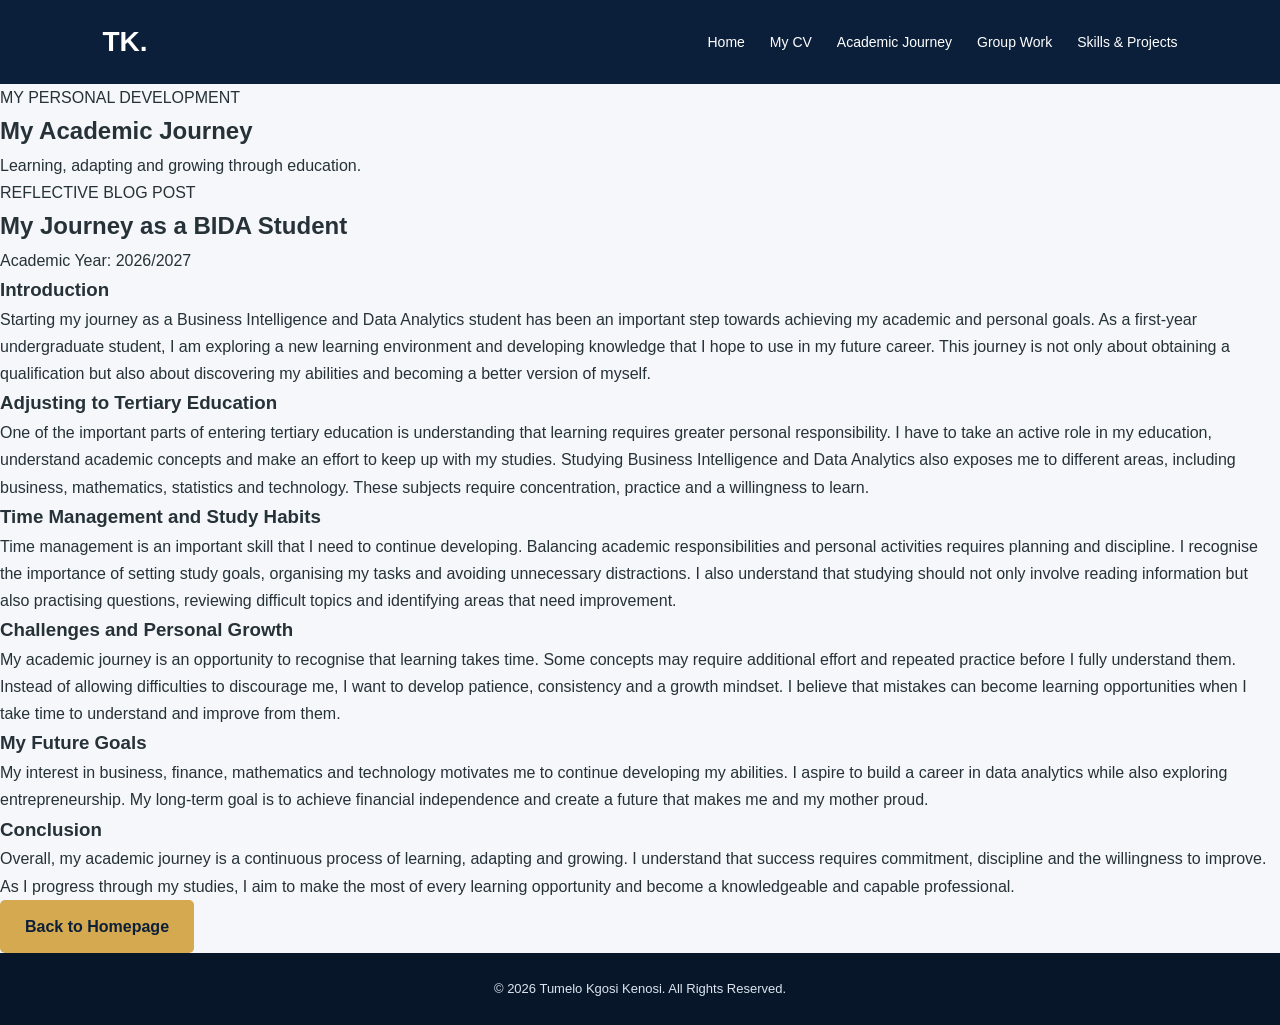
==== academic.html @ 50589496 "Create academic.html" ====
<!DOCTYPE html>
<html lang="en">
<head>
    <meta charset="UTF-8">
    <meta name="viewport" content="width=device-width, initial-scale=1.0">

    <title>My Academic Journey | Tumelo Kgosi Kenosi</title>

    <link rel="stylesheet" href="style.css">
</head>

<body>

    <!-- NAVIGATION -->
    <header>
        <nav class="navbar">
            <a href="index.html" class="logo">TK.</a>

            <ul class="nav-links">
                <li><a href="index.html">Home</a></li>
                <li><a href="cv.html">My CV</a></li>
                <li><a href="academic.html">Academic Journey</a></li>
                <li><a href="groupwork.html">Group Work</a></li>
                <li><a href="skills.html">Skills & Projects</a></li>
            </ul>
        </nav>
    </header>


    <!-- PAGE INTRODUCTION -->
    <section class="blog-hero">
        <p>MY PERSONAL DEVELOPMENT</p>
        <h1>My Academic Journey</h1>
        <p>Learning, adapting and growing through education.</p>
    </section>


    <!-- BLOG CONTENT -->
    <main class="blog-container">

        <article class="blog-post">

            <p class="blog-category">REFLECTIVE BLOG POST</p>

            <h2>My Journey as a BIDA Student</h2>

            <p class="blog-date">
                Academic Year: 2026/2027
            </p>

            <div class="blog-content">

                <h3>Introduction</h3>

                <p>
                    Starting my journey as a Business Intelligence
                    and Data Analytics student has been an important
                    step towards achieving my academic and personal
                    goals. As a first-year undergraduate student,
                    I am exploring a new learning environment and
                    developing knowledge that I hope to use in my
                    future career. This journey is not only about
                    obtaining a qualification but also about
                    discovering my abilities and becoming a better
                    version of myself.
                </p>


                <h3>Adjusting to Tertiary Education</h3>

                <p>
                    One of the important parts of entering tertiary
                    education is understanding that learning
                    requires greater personal responsibility.
                    I have to take an active role in my education,
                    understand academic concepts and make an effort
                    to keep up with my studies. Studying Business
                    Intelligence and Data Analytics also exposes me
                    to different areas, including business,
                    mathematics, statistics and technology.
                    These subjects require concentration, practice
                    and a willingness to learn.
                </p>


                <h3>Time Management and Study Habits</h3>

                <p>
                    Time management is an important skill that I
                    need to continue developing. Balancing academic
                    responsibilities and personal activities
                    requires planning and discipline. I recognise
                    the importance of setting study goals,
                    organising my tasks and avoiding unnecessary
                    distractions. I also understand that studying
                    should not only involve reading information
                    but also practising questions, reviewing
                    difficult topics and identifying areas that
                    need improvement.
                </p>


                <h3>Challenges and Personal Growth</h3>

                <p>
                    My academic journey is an opportunity to
                    recognise that learning takes time. Some
                    concepts may require additional effort and
                    repeated practice before I fully understand
                    them. Instead of allowing difficulties to
                    discourage me, I want to develop patience,
                    consistency and a growth mindset. I believe
                    that mistakes can become learning opportunities
                    when I take time to understand and improve
                    from them.
                </p>


                <h3>My Future Goals</h3>

                <p>
                    My interest in business, finance, mathematics
                    and technology motivates me to continue
                    developing my abilities. I aspire to build
                    a career in data analytics while also
                    exploring entrepreneurship. My long-term
                    goal is to achieve financial independence
                    and create a future that makes me and my
                    mother proud.
                </p>


                <h3>Conclusion</h3>

                <p>
                    Overall, my academic journey is a continuous
                    process of learning, adapting and growing.
                    I understand that success requires commitment,
                    discipline and the willingness to improve.
                    As I progress through my studies, I aim to
                    make the most of every learning opportunity
                    and become a knowledgeable and capable
                    professional.
                </p>

            </div>

        </article>

        <a href="index.html" class="btn">
            Back to Homepage
        </a>

    </main>


    <!-- FOOTER -->
    <footer>
        <p>
            &copy; 2026 Tumelo Kgosi Kenosi.
            All Rights Reserved.
        </p>
    </footer>

</body>
</html>
---- style.css ----
/* =================================
   1. GENERAL WEBSITE SETTINGS
================================= */

* {
    margin: 0;
    padding: 0;
    box-sizing: border-box;
    scroll-behavior: smooth;
}

body {
    font-family: Arial, sans-serif;
    background-color: #f5f7fa;
    color: #263238;
    line-height: 1.7;
}


/* =================================
   2. NAVIGATION BAR
================================= */

header {
    background-color: #0b1f3a;
    padding: 18px 8%;
    position: sticky;
    top: 0;
    z-index: 1000;
}

.navbar {
    display: flex;
    justify-content: space-between;
    align-items: center;
}

.logo {
    color: white;
    font-size: 28px;
    font-weight: bold;
    text-decoration: none;
}

.nav-links {
    display: flex;
    list-style: none;
    gap: 25px;
}

.nav-links a {
    color: white;
    text-decoration: none;
    font-size: 14px;
    transition: 0.3s;
}

.nav-links a:hover {
    color: #d5a94f;
}


/* =================================
   3. HOMEPAGE / HERO SECTION
================================= */

.hero {
    min-height: 85vh;
    background: linear-gradient(
        120deg,
        #0b1f3a,
        #173d63
    );

    display: flex;
    align-items: center;
    justify-content: space-between;
    padding: 70px 10%;
    gap: 40px;
}

.hero-content {
    max-width: 650px;
    color: white;
}

.intro {
    color: #d5a94f;
    letter-spacing: 3px;
    font-size: 13px;
    font-weight: bold;
    margin-bottom: 20px;
}

.hero h1 {
    font-size: 55px;
    line-height: 1.2;
    margin-bottom: 20px;
}

.hero h1 span {
    color: #d5a94f;
}

.hero h2 {
    font-size: 20px;
    margin-bottom: 20px;
    font-weight: normal;
}

.hero-description {
    color: #dce5ef;
    margin-bottom: 30px;
    max-width: 550px;
}

.btn {
    display: inline-block;
    background-color: #d5a94f;
    color: #0b1f3a;
    padding: 13px 25px;
    border-radius: 5px;
    text-decoration: none;
    font-weight: bold;
    transition: 0.3s;
}

.btn:hover {
    background-color: white;
    transform: translateY(-3px);
}


/* =================================
   4. PROFILE IMAGE PLACEHOLDER
================================= */

.hero-image {
    display: flex;
    justify-content: center;
    align-items: center;
}

.image-placeholder {
    width: 260px;
    height: 300px;
    border: 3px solid #d5a94f;
    border-radius: 15px;
    background-color: #203d5b;
    color: white;
    display: flex;
    flex-direction: column;
    align-items: center;
    justify-content: center;
    text-align: center;
}

.image-placeholder span {
    font-size: 75px;
    font-weight: bold;
    color: #d5a94f;
}

.image-placeholder p {
    font-size: 12px;
    padding: 10px;
}


/* =================================
   5. GENERAL SECTIONS
================================= */

.section {
    padding: 80px 10%;
}

.section-heading {
    text-align: center;
    margin-bottom: 40px;
}

.section-heading p {
    color: #bd9138;
    font-size: 13px;
    font-weight: bold;
    letter-spacing: 2px;
}

.section-heading h2 {
    color: #0b1f3a;
    font-size: 35px;
    margin-top: 8px;
}

.about-content {
    max-width: 850px;
    margin: auto;
    background-color: white;
    padding: 35px;
    border-radius: 10px;
    box-shadow: 0 5px 20px rgba(0,0,0,0.06);
}

.about-content p {
    margin-bottom: 18px;
}


/* =================================
   6. INTEREST CARDS
================================= */

.interests {
    background-color: #e9eef4;
}

.interest-grid {
    display: grid;
    grid-template-columns: repeat(3, 1fr);
    gap: 25px;
}

.interest-card {
    background-color: white;
    padding: 30px;
    border-radius: 10px;
    text-align: center;
    border-bottom: 4px solid #d5a94f;
    transition: 0.3s;
}

.interest-card:hover {
    transform: translateY(-7px);
    box-shadow: 0 8px 20px rgba(0,0,0,0.1);
}

.interest-card h3 {
    color: #0b1f3a;
    margin-bottom: 10px;
}


/* =================================
   7. PERSONAL QUOTE
================================= */

.quote-section {
    background-color: #0b1f3a;
    color: white;
    text-align: center;
    padding: 70px 10%;
}

.quote-section p {
    color: #d5a94f;
    letter-spacing: 2px;
    margin-bottom: 20px;
    font-weight: bold;
}

.quote-section h2 {
    max-width: 800px;
    margin: auto;
    font-size: 27px;
    font-style: italic;
}


/* =================================
   8. FOOTER
================================= */

footer {
    background-color: #071629;
    color: #dce5ef;
    text-align: center;
    padding: 25px;
    font-size: 13px;
}


/* =================================
   9. MOBILE RESPONSIVENESS
================================= */

@media (max-width: 850px) {

    .hero {
        flex-direction: column;
        text-align: center;
    }

    .hero h1 {
        font-size: 40px;
    }

    .interest-grid {
        grid-template-columns: 1fr;
    }

    .navbar {
        flex-direction: column;
        gap: 15px;
    }

    .nav-links {
        justify-content: center;
        flex-wrap: wrap;
        gap: 12px;
    }

}

@media (max-width: 480px) {

    .hero h1 {
        font-size: 32px;
    }

    .hero h2 {
        font-size: 17px;
    }

    .section {
        padding: 55px 6%;
    }

    .about-content {
        padding: 22px;
    }

}


/* BACK TO TOP BUTTON */

.back-to-top {
    position: fixed;
    bottom: 25px;
    right: 25px;
    width: 45px;
    height: 45px;
    border: none;
    border-radius: 50%;
    background-color: #d5a94f;
    color: #0b1f3a;
    font-size: 25px;
    font-weight: bold;
    cursor: pointer;
    opacity: 0;
    visibility: hidden;
    transition: 0.3s;
    z-index: 999;
}

.back-to-top.show {
    opacity: 1;
    visibility: visible;
}

.back-to-top:hover {
    background-color: #0b1f3a;
    color: white;
}

/* ACTIVE NAVIGATION LINK */

.nav-links a.active {
    color: #d5a94f;
}


/* =================================
   CV PAGE STYLING
================================= */

.cv-hero {
    background: linear-gradient(120deg, #0b1f3a, #173d63);
    color: white;
    text-align: center;
    padding: 75px 20px;
}

.cv-hero p:first-child {
    color: #d5a94f;
    letter-spacing: 3px;
    font-size: 13px;
}

.cv-hero h1 {
    font-size: 40px;
    margin: 15px 0;
}

.cv-hero h2 {
    color: #d5a94f;
    font-size: 24px;
}

.cv-container {
    max-width: 950px;
    margin: 50px auto;
    padding: 0 25px;
}

.cv-section {
    background: white;
    padding: 30px;
    margin-bottom: 25px;
    border-radius: 10px;
    box-shadow: 0 5px 18px rgba(0,0,0,0.05);
}

.cv-section h2 {
    color: #0b1f3a;
    border-bottom: 2px solid #d5a94f;
    padding-bottom: 10px;
    margin-bottom: 20px;
}

.cv-item {
    margin-bottom: 15px;
}

.cv-item h3 {
    color: #173d63;
    margin-bottom: 5px;
}

.institution {
    font-weight: bold;
    color: #bd9138;
}

.placeholder {
    color: #777;
    font-style: italic;
    margin-top: 10px;
}

.cv-skills {
    display: grid;
    grid-template-columns: repeat(2, 1fr);
    gap: 20px;
}

.skill {
    background: #f0f3f7;
    padding: 20px;
    border-radius: 8px;
}

.skill h3 {
    color: #173d63;
    margin-bottom: 8px;
}

.cv-list {
    padding-left: 25px;
}

.cv-list li {
    margin-bottom: 10px;
}

.cv-button {
    text-align: center;
    margin: 40px 0;
}

@media (max-width: 600px) {
    .cv-skills {
        grid-template-columns: 1fr;
    }

    .cv-hero h1 {
        font-size: 30px;
    }

    .cv-section {
        padding: 20px;
    }
}
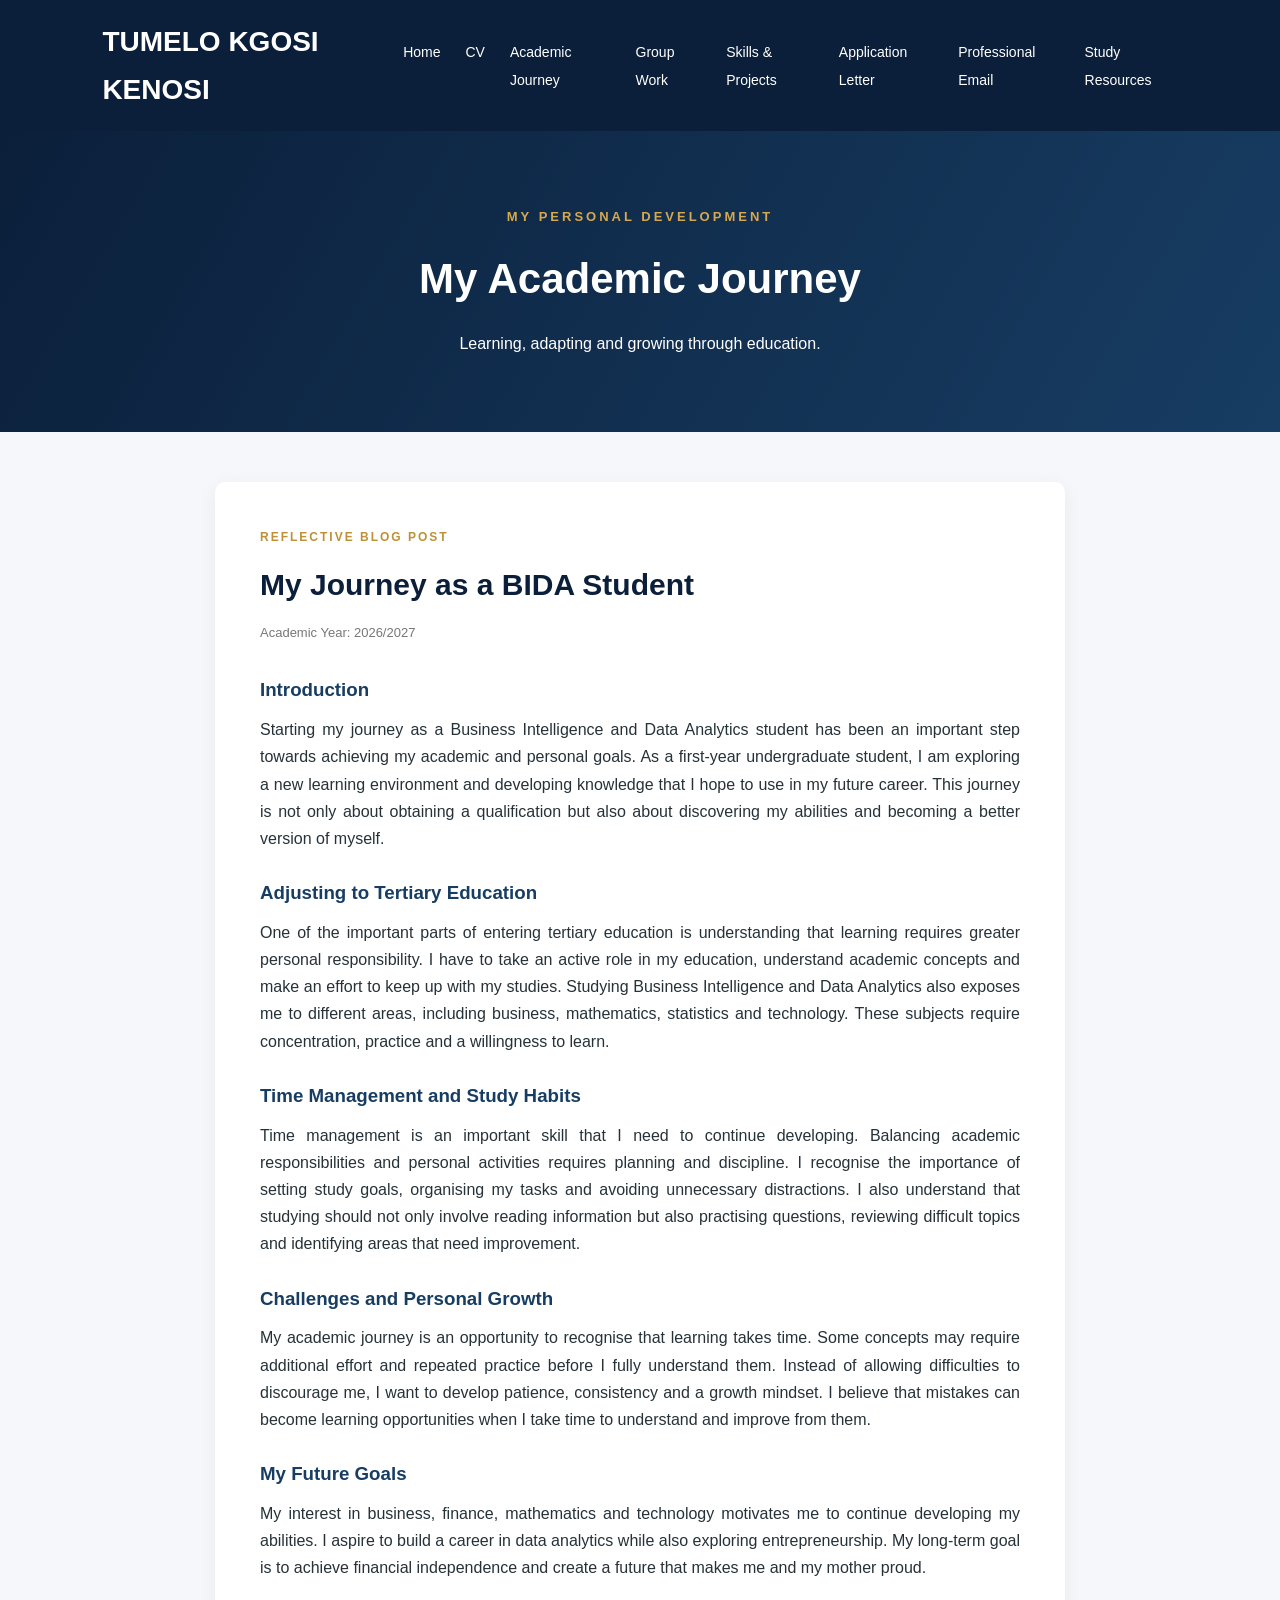
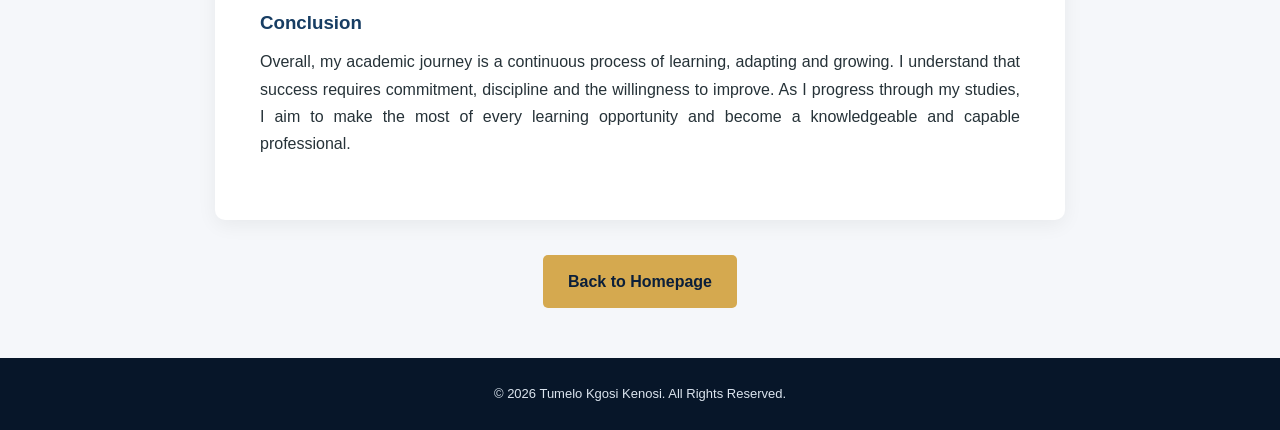
==== commit 9ab7142d: "Update academic.html" ====
--- a/academic.html
+++ b/academic.html
@@ -14,17 +14,22 @@
 
     <!-- NAVIGATION -->
     <header>
-        <nav class="navbar">
-            <a href="index.html" class="logo">TK.</a>
+     
+<nav class="navbar">
+    <div class="logo">TUMELO KGOSI KENOSI</div>
 
-            <ul class="nav-links">
-                <li><a href="index.html">Home</a></li>
-                <li><a href="cv.html">My CV</a></li>
-                <li><a href="academic.html">Academic Journey</a></li>
-                <li><a href="groupwork.html">Group Work</a></li>
-                <li><a href="skills.html">Skills & Projects</a></li>
-            </ul>
-        </nav>
+    <ul class="nav-links">
+        <li><a href="index.html">Home</a></li>
+        <li><a href="cv.html">CV</a></li>
+        <li><a href="academic.html">Academic Journey</a></li>
+        <li><a href="groupwork.html">Group Work</a></li>
+        <li><a href="skills.html">Skills & Projects</a></li>
+        <li><a href="application.html">Application Letter</a></li>
+        <li><a href="email.html">Professional Email</a></li>
+        <li><a href="resources.html">Study Resources</a></li>
+    </ul>
+</nav>
+ 
     </header>
 
 
--- a/style.css
+++ b/style.css
@@ -483,3 +483,549 @@
         padding: 20px;
     }
 }
+
+
+/* =================================
+   ACADEMIC BLOG PAGE
+================================= */
+
+.blog-hero {
+    background: linear-gradient(120deg, #0b1f3a, #173d63);
+    color: white;
+    text-align: center;
+    padding: 75px 20px;
+}
+
+.blog-hero p:first-child {
+    color: #d5a94f;
+    font-size: 13px;
+    letter-spacing: 3px;
+    font-weight: bold;
+}
+
+.blog-hero h1 {
+    font-size: 42px;
+    margin: 15px 0;
+}
+
+.blog-container {
+    max-width: 900px;
+    margin: 50px auto;
+    padding: 0 25px;
+}
+
+.blog-post {
+    background: white;
+    padding: 45px;
+    border-radius: 10px;
+    box-shadow: 0 5px 20px rgba(0,0,0,0.06);
+    margin-bottom: 35px;
+}
+
+.blog-category {
+    color: #bd9138;
+    font-size: 12px;
+    font-weight: bold;
+    letter-spacing: 2px;
+}
+
+.blog-post h2 {
+    color: #0b1f3a;
+    font-size: 30px;
+    margin: 12px 0;
+}
+
+.blog-date {
+    color: #777;
+    font-size: 13px;
+    margin-bottom: 30px;
+}
+
+.blog-content h3 {
+    color: #173d63;
+    margin: 25px 0 10px;
+}
+
+.blog-content p {
+    margin-bottom: 18px;
+    text-align: justify;
+}
+
+.blog-container > .btn {
+    display: block;
+    width: fit-content;
+    margin: auto;
+}
+
+@media (max-width: 600px) {
+
+    .blog-post {
+        padding: 25px;
+    }
+
+    .blog-hero h1 {
+        font-size: 30px;
+    }
+
+}
+
+
+/* =================================
+   GROUP WORK PAGE
+================================= */
+
+.group-container {
+    max-width: 950px;
+    margin: 50px auto;
+    padding: 0 25px;
+}
+
+.group-intro {
+    background: white;
+    padding: 35px;
+    margin-bottom: 30px;
+    border-radius: 10px;
+    box-shadow: 0 5px 18px rgba(0,0,0,0.05);
+}
+
+.group-intro h2 {
+    color: #0b1f3a;
+    border-bottom: 2px solid #d5a94f;
+    padding-bottom: 12px;
+    margin-bottom: 20px;
+}
+
+.group-intro p {
+    margin-bottom: 15px;
+    text-align: justify;
+}
+
+.stage-card {
+    background: white;
+    padding: 35px;
+    margin-bottom: 25px;
+    border-radius: 10px;
+    border-left: 5px solid #d5a94f;
+    box-shadow: 0 5px 18px rgba(0,0,0,0.05);
+}
+
+.stage-number {
+    display: inline-block;
+    color: #bd9138;
+    font-size: 14px;
+    font-weight: bold;
+    margin-bottom: 10px;
+}
+
+.stage-card h2 {
+    color: #0b1f3a;
+    font-size: 27px;
+}
+
+.stage-card h3 {
+    color: #173d63;
+    margin: 10px 0 15px;
+}
+
+.stage-card > p {
+    margin-bottom: 20px;
+    text-align: justify;
+}
+
+.reflection-box {
+    background: #edf2f7;
+    padding: 20px;
+    border-radius: 8px;
+    margin-top: 20px;
+}
+
+.reflection-box strong {
+    color: #0b1f3a;
+    display: block;
+    margin-bottom: 10px;
+}
+
+.reflection-box p {
+    color: #555;
+    font-style: italic;
+}
+
+@media (max-width: 600px) {
+
+    .stage-card,
+    .group-intro {
+        padding: 22px;
+    }
+
+    .stage-card h2 {
+        font-size: 23px;
+    }
+
+}
+
+
+/* =================================
+   SKILLS AND PROJECTS PAGE
+================================= */
+
+.skills-container {
+    max-width: 1100px;
+    margin: 50px auto;
+    padding: 0 25px;
+}
+
+.skills-intro {
+    background: white;
+    padding: 35px;
+    margin-bottom: 35px;
+    border-radius: 10px;
+    box-shadow: 0 5px 18px rgba(0,0,0,0.05);
+}
+
+.skills-intro h2,
+.skills-section h2 {
+    color: #0b1f3a;
+    margin-bottom: 20px;
+}
+
+.skills-intro h2 {
+    border-bottom: 2px solid #d5a94f;
+    padding-bottom: 12px;
+}
+
+.skills-intro p {
+    text-align: justify;
+}
+
+.skills-section {
+    margin-bottom: 45px;
+}
+
+.skills-section > h2 {
+    font-size: 27px;
+    margin-bottom: 25px;
+}
+
+.skills-grid,
+.professional-grid,
+.projects-grid {
+    display: grid;
+    grid-template-columns: repeat(3, 1fr);
+    gap: 22px;
+}
+
+.portfolio-skill,
+.professional-card,
+.project-card {
+    background: white;
+    padding: 28px;
+    border-radius: 10px;
+    box-shadow: 0 5px 18px rgba(0,0,0,0.05);
+    transition: 0.3s;
+}
+
+.portfolio-skill:hover,
+.professional-card:hover,
+.project-card:hover {
+    transform: translateY(-5px);
+}
+
+.skill-icon {
+    width: 45px;
+    height: 45px;
+    display: flex;
+    align-items: center;
+    justify-content: center;
+    background: #0b1f3a;
+    color: #d5a94f;
+    font-weight: bold;
+    border-radius: 8px;
+    margin-bottom: 18px;
+}
+
+.portfolio-skill h3,
+.professional-card h3,
+.project-card h3 {
+    color: #173d63;
+    margin-bottom: 12px;
+}
+
+.portfolio-skill p,
+.professional-card p,
+.project-card p {
+    color: #555;
+    font-size: 14px;
+}
+
+.skill-status,
+.project-status {
+    display: inline-block;
+    margin-top: 18px;
+    padding: 6px 12px;
+    background: #edf2f7;
+    color: #173d63;
+    border-radius: 20px;
+    font-size: 11px;
+    font-weight: bold;
+}
+
+.project-intro {
+    margin-bottom: 22px;
+    color: #555;
+}
+
+.project-number {
+    color: #bd9138;
+    font-size: 12px;
+    font-weight: bold;
+    letter-spacing: 2px;
+    margin-bottom: 15px;
+}
+
+@media (max-width: 800px) {
+
+    .skills-grid,
+    .professional-grid,
+    .projects-grid {
+        grid-template-columns: repeat(2, 1fr);
+    }
+
+}
+
+@media (max-width: 550px) {
+
+    .skills-grid,
+    .professional-grid,
+    .projects-grid {
+        grid-template-columns: 1fr;
+    }
+
+    .skills-intro {
+        padding: 23px;
+    }
+
+}
+
+
+/* =================================
+   APPLICATION LETTER PAGE
+================================= */
+
+.letter-container {
+    max-width: 900px;
+    margin: 50px auto;
+    padding: 0 25px;
+}
+
+.letter-paper {
+    background: white;
+    padding: 55px;
+    border-radius: 8px;
+    box-shadow: 0 5px 25px rgba(0,0,0,0.08);
+    line-height: 1.9;
+}
+
+.letter-paper h2 {
+    color: #0b1f3a;
+    font-size: 25px;
+    margin-bottom: 3px;
+}
+
+.letter-subtitle {
+    color: #bd9138;
+    font-size: 14px;
+    margin-bottom: 20px;
+}
+
+.letter-paper hr {
+    border: none;
+    border-top: 2px solid #d5a94f;
+    margin-bottom: 25px;
+}
+
+.letter-paper p {
+    margin-bottom: 20px;
+    text-align: justify;
+}
+
+.letter-paper h3 {
+    color: #173d63;
+    font-size: 16px;
+    margin: 25px 0;
+}
+
+.signature {
+    margin-top: 25px;
+}
+
+@media (max-width: 600px) {
+
+    .letter-paper {
+        padding: 25px;
+    }
+
+    .letter-paper h2 {
+        font-size: 21px;
+    }
+
+}
+
+
+/* =================================
+   PROFESSIONAL EMAIL PAGE
+================================= */
+
+.email-paper {
+    background: white;
+    padding: 40px;
+    border-radius: 10px;
+    box-shadow: 0 5px 20px rgba(0,0,0,0.06);
+    line-height: 1.8;
+}
+
+.email-paper h2 {
+    color: #0b1f3a;
+    margin-bottom: 25px;
+}
+
+.email-field {
+    display: flex;
+    gap: 12px;
+    padding: 12px 0;
+    border-bottom: 1px solid #e5e9ef;
+    flex-wrap: wrap;
+}
+
+.email-field strong {
+    color: #173d63;
+    min-width: 75px;
+}
+
+.email-paper hr {
+    border: none;
+    border-top: 2px solid #d5a94f;
+    margin: 25px 0;
+}
+
+.email-paper > p {
+    margin-bottom: 18px;
+}
+
+.attachment-note {
+    background: #edf2f7;
+    padding: 20px;
+    margin-top: 25px;
+    border-radius: 8px;
+}
+
+.attachment-note strong {
+    color: #0b1f3a;
+}
+
+@media (max-width: 600px) {
+
+    .email-paper {
+        padding: 23px;
+    }
+
+}
+
+
+/* STUDY RESOURCES PAGE */
+
+.resources-container {
+    width: 90%;
+    max-width: 1100px;
+    margin: 40px auto;
+}
+
+.resource-intro {
+    text-align: center;
+    margin-bottom: 45px;
+}
+
+.resource-intro p {
+    max-width: 800px;
+    margin: 15px auto;
+    line-height: 1.8;
+    color: #555;
+}
+
+.resource-section {
+    margin-bottom: 45px;
+}
+
+.resource-section h2 {
+    color: #14213d;
+    margin-bottom: 20px;
+}
+
+.resource-grid {
+    display: grid;
+    grid-template-columns: repeat(auto-fit, minmax(230px, 1fr));
+    gap: 20px;
+}
+
+.resource-card {
+    background: #ffffff;
+    padding: 25px;
+    border-radius: 10px;
+    border: 1px solid #e1e1e1;
+    box-shadow: 0 4px 12px rgba(0, 0, 0, 0.05);
+    margin-bottom: 18px;
+}
+
+.resource-card h3 {
+    color: #14213d;
+    margin-bottom: 12px;
+}
+
+.resource-card p {
+    color: #555;
+    line-height: 1.7;
+    margin-bottom: 12px;
+}
+
+.resource-card a {
+    color: #b38b35;
+    font-weight: bold;
+    text-decoration: none;
+}
+
+.resource-card a:hover {
+    text-decoration: underline;
+}
+
+.learning-message {
+    background: #14213d;
+    color: white;
+    text-align: center;
+    padding: 40px 25px;
+    border-radius: 10px;
+    margin: 50px 0;
+}
+
+.learning-message p {
+    line-height: 1.8;
+    max-width: 750px;
+    margin: 15px auto;
+}
+
+.learning-message h3 {
+    color: #e0b653;
+    margin-top: 20px;
+}
+
+@media (max-width: 600px) {
+    .resources-container {
+        width: 92%;
+    }
+
+    .resource-card {
+        padding: 20px;
+    }
+
+    .learning-message {
+        padding: 30px 18px;
+    }
+}
